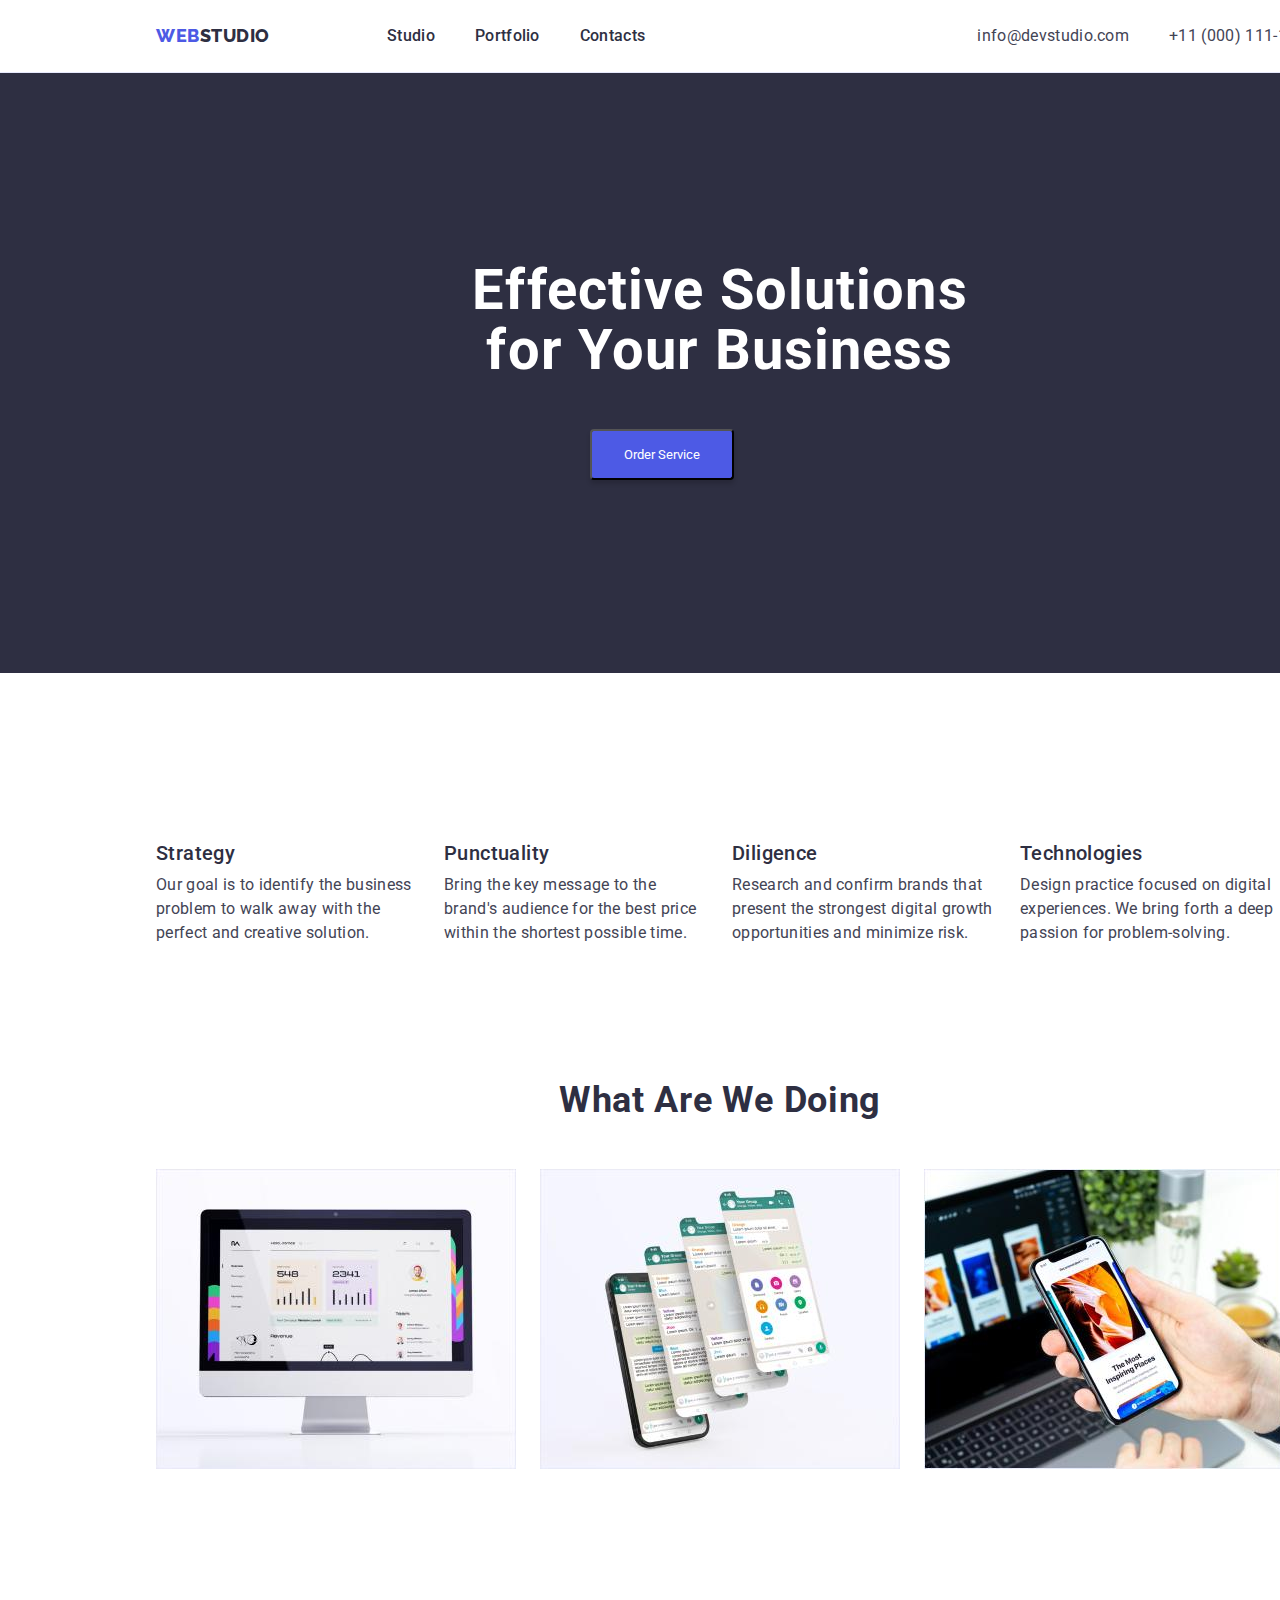
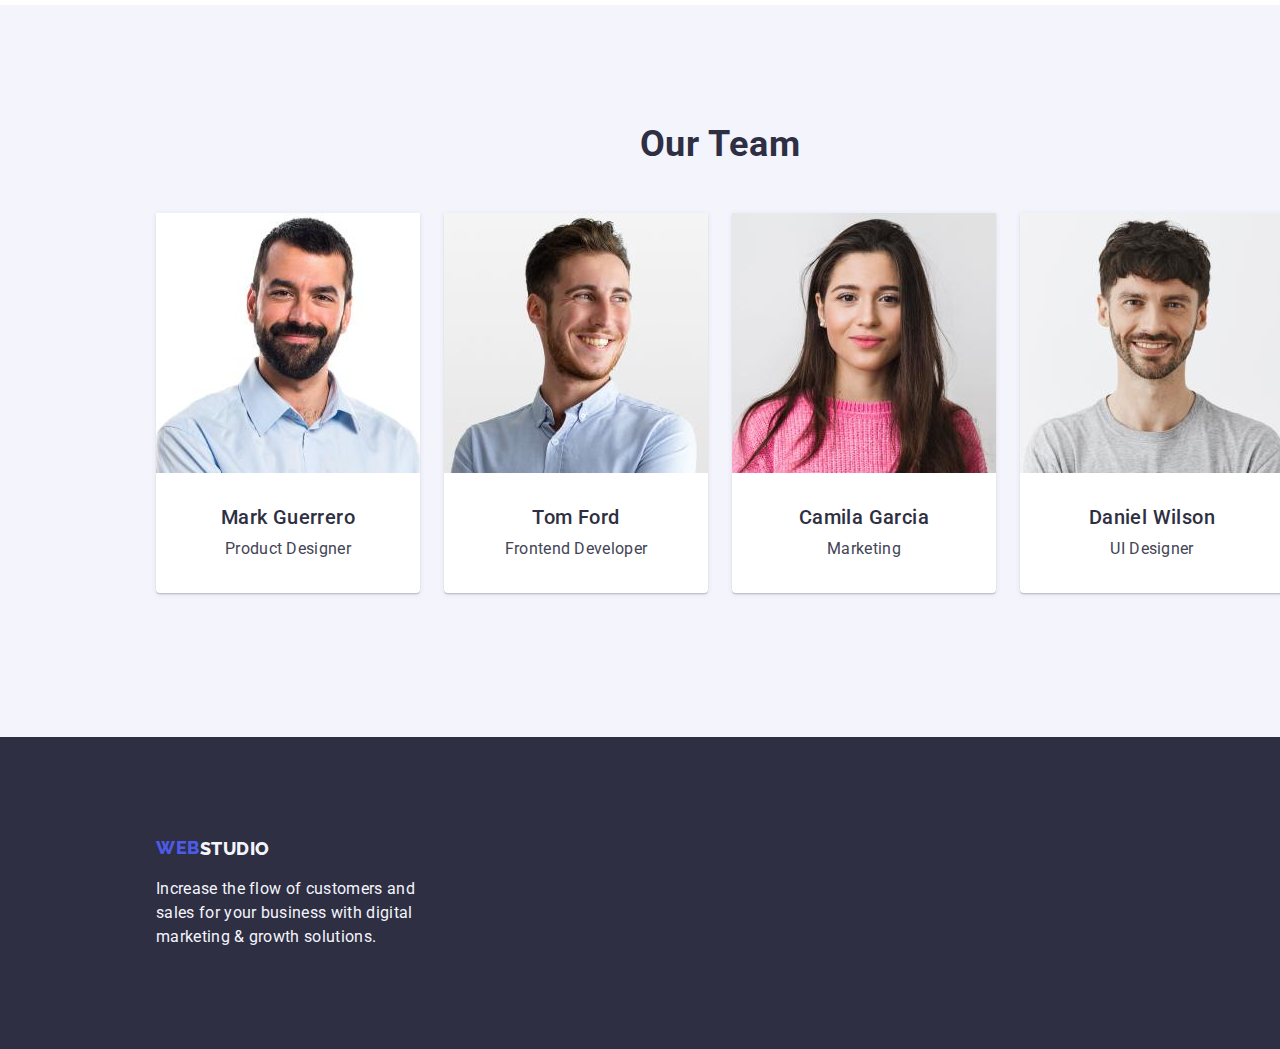
==== index.html @ ba032833 "Initial commit" ====
<!DOCTYPE html>
<html lang="en">
  <head>
    <meta charset="UTF-8" />
    <meta name="viewport" content="width=device-width, initial-scale=1.0" />
    <title>Homework #3</title>
    <!-- FONTS -->
    <link rel="preconnect" href="https://fonts.googleapis.com" />
    <link rel="preconnect" href="https://fonts.gstatic.com" crossorigin />
    <link
      href="https://fonts.googleapis.com/css2?family=Raleway:wght@800&family=Roboto:wght@400;500;700;900&display=swap"
      rel="stylesheet"
    />
    <!-- CSS -->
    <link rel="stylesheet" href="./css/styles.css" />
    <!-- MODERN-NORMALIZE CSS -->
    <link
      rel="stylesheet"
      href="node_modules/modern-normalize/modern-normalize.css"
    />
  </head>
  <body>
    <header class="header">
      <div class="container header-container">
        <!-- LOGO -->
        <a class="header-logo link" href="./"
          ><span class="logo-web">WEB</span>STUDIO</a
        >

        <nav class="header-navigation">
          <!-- Menu Links -->
          <ul class="header-list list">
            <li class="header-item item">
              <a class="header-link link" href="./">Studio</a>
            </li>
            <li class="header-item item">
              <a class="header-link link" href="./portfolio.html">Portfolio</a>
            </li>
            <li class="header-item item">
              <a class="header-link link" href="">Contacts</a>
            </li>
          </ul>
        </nav>
        <!--  -->
        <ul class="header-ctas-list list">
          <li class="header-ctas-item item">
            <a class="header-ctas-link link" href="mailto:info@devstudio.com"
              >info@devstudio.com</a
            >
          </li>
          <li class="header-ctas-item item">
            <a class="header-ctas-link link" href="tel:+110001111111"
              >+11 (000) 111-11-11</a
            >
          </li>
        </ul>
      </div>
    </header>

    <main>
      <!-- Hero Section -->
      <section class="section">
        <div class="container hero-container">
          <h1 class="hero-section-title">
            Effective Solutions <br />for Your Business
          </h1>
          <button type="button" class="hero-btn button">Order Service</button>
        </div>
      </section>

      <!-- Benefits Section -->
      <section class="section">
        <div class="container hero-benefit-container">
          <ul class="hero-list list">
            <li class="hero-benefit-item item">
              <h3>Strategy</h3>
              <p>
                Our goal is to identify the business problem to walk away with
                the perfect and creative solution.
              </p>
            </li>
            <li class="hero-benefit-item item">
              <h3>Punctuality</h3>
              <p>
                Bring the key message to the brand's audience for the best price
                within the shortest possible time.
              </p>
            </li>
            <li class="hero-benefit-item item">
              <h3>Diligence</h3>
              <p>
                Research and confirm brands that present the strongest digital
                growth opportunities and minimize risk.
              </p>
            </li>
            <li class="hero-benefit-item item">
              <h3>Technologies</h3>
              <p>
                Design practice focused on digital experiences. We bring forth a
                deep passion for problem-solving.
              </p>
            </li>
          </ul>
        </div>
      </section>

      <!-- What we do section -->
      <section class="section">
        <div class="container wwd-container">
          <h2>What are we doing</h2>
          <ul class="hero-list list">
            <li class="wwd-item item">
              <img src="./images/img-1.jpg" alt="Computer" width="360" />
            </li>
            <li class="wwd-item item">
              <img src="./images/img-2.jpg" alt="Phone" width="360" />
            </li>
            <li class="wwd-item item">
              <img src="./images/img-3.jpg" alt="Interesting" width="360" />
            </li>
          </ul>
        </div>
      </section>

      <section class="section our-team">
        <div class="container ot-container">
          <h2>Our Team</h2>
          <ul class="hero-list list">
            <li class="ot-item item">
              <img src="./images/img-t1.jpg" alt="Mark" />
              <div class="ot-item-card-content">
                <h3>Mark Guerrero</h3>
                <p>Product Designer</p>
              </div>
            </li>
            <li class="ot-item item">
              <img src="./images/img-t2.jpg" alt="Tom Ford" />
              <div class="ot-item-card-content">
                <h3>Tom Ford</h3>
                <p>Frontend Developer</p>
              </div>
            </li>
            <li class="ot-item item">
              <img src="./images/img-t3.jpg" alt="Camila Garcia" />
              <div class="ot-item-card-content">
                <h3>Camila Garcia</h3>
                <p>Marketing</p>
              </div>
            </li>
            <li class="ot-item item">
              <img src="./images/img-t4.jpg" alt="Daniel Wilson" />
              <div class="ot-item-card-content">
                <h3>Daniel Wilson</h3>
                <p>UI Designer</p>
              </div>
            </li>
          </ul>
        </div>
      </section>
    </main>

    <footer>
      <div class="container footer-container">
        <a class="footer-logo link" href="./"
          ><span class="logo-web">WEB</span>STUDIO</a
        >
        <p>
          Increase the flow of customers and <br />sales for your business with
          digital <br />marketing & growth solutions.
        </p>
      </div>
    </footer>
  </body>
</html>
---- css/styles.css ----
:root {
    --WHITE: #FFF;
    --IRIS: #4D5AE5;
    --NAVY-BLUE: #2E2F42;
    --SLATE: #434455;
    --CLOUD: #F4F4FD;
    --CORNFLOWER: #E7E9FC;
    --OCEAN: #404BBF;
}

p,
h1,
h2,
h3,
section {
    margin: 0;
}

/* ul,
li {
    margin: 0;
    padding: 0;
}  */

img {
    display: block;
}

body {
    font-family: "Roboto", sans-serif;
    width: 1440px;
    margin: auto;
}

/* General Styles */
.container {
    width: 1440px;
    margin: auto;
}

.list {
    list-style: none;
    padding-left: 0;
    display: flex;
    gap: 40px;
    justify-content: center;

}
.button{
    cursor: pointer;
}

.link {
    text-decoration: none;
    display: flex;
}

.logo-web {
    color: var(--IRIS);
    font-family: "Raleway", sans-serif;
    font-size: 18px;
    font-style: normal;
    font-weight: 800;
    line-height: 116.667%;
    /* 116.667% */
    letter-spacing: 0.54px;
    text-transform: uppercase;
}

h2 {
    color: var(--NAVY-BLUE);
    text-align: center;
    /* Header 2 */
    font-family: Roboto;
    font-size: 36px;
    font-style: normal;
    font-weight: 700;
    line-height: 111.111%;
    /* 111.111% */
    letter-spacing: 0.72px;
    text-transform: capitalize;
}

h3 {
    margin: 0px;
    color: var(--NAVY-BLUE);
    /* Header 3 */
    font-family: Roboto;
    font-size: 20px;
    font-style: normal;
    font-weight: 500;
    line-height: 120%;
    /* 120% */
    letter-spacing: 0.4px;

}

p {
    margin: 0px;
    color: var(--SLATE);
    /* Body */
    font-family: Roboto;
    font-size: 16px;
    font-style: normal;
    font-weight: 400;
    line-height: 150%;
    /* 150% */
    letter-spacing: 0.32px;

}

.section {
    padding-bottom: 120px;
}

/* End of General Styles */

/* HEADER SECTION */
.header-container {
    border-bottom: 1px solid var(--CORNFLOWER);
    background: var(--WHITE);
    display: flex;
    height: 72px;
    gap: 40px;
    align-items: center;
    flex-shrink: 0;

}


.header-logo {
    color: var(--NAVY-BLUE);
    font-family: "Raleway", sans-serif;
    font-size: 18px;
    font-style: normal;
    font-weight: 800;
    line-height: 116.667%;
    /* 116.667% */
    letter-spacing: 0.54px;
    text-transform: uppercase;
    padding-left: 156px;
    justify-content: flex-start;
    width: 115px;
    align-items: center;
    border-radius: 4px;
}

.header-navigation {
    display: flex;
    align-items: flex-start;
    padding-left: 76px;
}


.header-link {
    color: var(--NAVY-BLUE);
    /* Body Medium */
    font-family: inherit;
    font-size: 16px;
    font-style: normal;
    font-weight: 500;
    line-height: 150%;
    /* 150% */
    letter-spacing: 0.32px;
}

.header-link:hover {
    color: var(--IRIS);
}

.header-ctas-list {
    padding-left: 292px;
}

.header-ctas-link {
    color: var(--SLATE);
    /* Body */
    font-family: inherit;
    font-size: 16px;
    font-style: normal;
    font-weight: 400;
    line-height: 150%;
    /* 150% */
    letter-spacing: 0.32px;
}

.header-ctas-link:hover {
    color: var(--IRIS);
}

/* END OF HEADER SECTION */

/* HERO SECTION  */
.hero-container {
    background: var(--NAVY-BLUE);
    height: 600px;
    flex-shrink: 0;
}

.hero-btn {
    display: inline-flex;
    padding: 16px 32px;
    align-items: flex-start;
    gap: 10px;
    font-family: inherit;
    border-radius: 4px;
    background: var(--IRIS);
    color: var(--WHITE);
    box-shadow: 0px 4px 4px 0px rgba(0, 0, 0, 0.15);
    position: absolute;
    margin-left: -50px;
    left: 50%;
}

.hero-btn:hover {
    background-color: var(--WHITE);
    color: var(--IRIS);

}

.hero-section-title {
    color: var(--WHITE);
    text-align: center;
    /* Header 1 */
    font-family: inherit;
    font-size: 56px;
    font-style: normal;
    font-weight: 700;
    line-height: 107.143%;
    /* 107.143% */
    letter-spacing: 1.12px;
    padding-top: 188px;
    padding-bottom: 48px;
}

.hero-list {
    gap: 24px;
    padding-top: 32px;
}

.hero-benefit-item {
    display: flex;
    width: 264px;
    flex-direction: column;
    align-items: flex-start;
    gap: 8px;
}

.wwd-item {
    display: inline-flex;
    flex-direction: column;
    align-items: flex-start;
}

.our-team {
    height: 492px;
    padding-top: 120px;
    padding-bottom: 120px;
    text-align: center;
    background: var(--CLOUD);
}

.ot h2 {
    padding-top: 32px;
}

.ot-container {
    padding-bottom: 0px;
}

.ot-item {
    display: inline-flex;
    padding-bottom: 32px;
    flex-direction: column;
    justify-content: center;
    align-items: center;
    gap: 32px;
    border-radius: 0px 0px 4px 4px;
    background: var(--WHITE, #FFF);
    box-shadow: 0px 2px 1px 0px rgba(46, 47, 66, 0.08), 0px 1px 1px 0px rgba(46, 47, 66, 0.16), 0px 1px 6px 0px rgba(46, 47, 66, 0.08);
}

.ot-item-card-content {
    display: flex;
    width: 232px;
    flex-direction: column;
    justify-content: center;
    align-items: center;
    gap: 8px;
}


/* END OF HERO SECTION */

/* PORTFOLIO SECTION  */
.portfolio-btn-filter {
    border-radius: 4px;
    border: 1px solid var(--CORNFLOWER);
    background: var(--CLOUD);
    color: var(--IRIS);
}

.active {
    background: var(--IRIS);
    color: var(--CLOUD);
}

.portfolio-filter {
    display: inline-flex;
    padding-top: 96px;
    padding-left: 427px;
    padding-bottom: 72px;
}

.portfolio-btn-filter {
    border-radius: 4px;
    border: 1px solid var(--CORNFLOWER, #e7e9fc);
    background: var(--CLOUD, #f4f4fd);
    display: flex;
    padding: 12px 24px;
    justify-content: center;
    align-items: center;
    color: var(--IRIS, #4d5ae5);
    text-align: center;
    margin-right: 24px;
}

.portfolio-btn-filter:hover,
.active {
    border-radius: 4px;
    border: 1px solid var(--CORNFLOWER);
    background: var(--IRIS);
    color: var(--CLOUD);
}

.active:hover {
    background: var(--CLOUD);
    color: var(--IRIS);
}

.portfolio-images {
    width: 1440px;
    display: flex;

}

.portfolio-images h3 {
    margin: 0px;
    padding-top: 32px;
    padding-left: 16px;
}

.portfolio-images p {
    margin: 0px;
    padding-top: 8px;
    padding-left: 16px;
    padding-bottom: 32px;
}

.portfolio-list {
    display: flex;
    flex-wrap: wrap;
    gap: inherit;
}

.portfolio-item {
    background-color: #ffffff;
    margin-right: 24px;
    border: 1px solid #e7e9fc;
    width: 360px;
    height: 420px;
}

.portfolio-item:nth-of-type(3n + 1) {
    margin-bottom: 48px;
}

/* END OF PORTFOLIO SECTION */

/* CONTACTS SECTION  */

/* END OF CONTACTS SECTION */


/* FOOTER */
.footer-container {
    background: var(--NAVY-BLUE);
    height: 312px;
    flex-shrink: 0;
}

.footer-logo {
    padding-top: 101.5px;
    padding-left: 156px;
    text-decoration: none;
    color: var(--CLOUD, #f4f4fd);
    font-family: Raleway;
    font-size: 18px;
    font-weight: 800;
    line-height: 21px;
    letter-spacing: 0.54px;
    text-transform: uppercase;
}

footer p {
    color: var(--CLOUD);
    line-height: 150%;
    /* 150% */
    padding-top: 17.5px;
    width: 264px;
    padding-left: 156px;
    /* 
    line-height: 1;
    1 = 16px 
    1.5 = 24px
    */
    letter-spacing: 0.32px;
}


/* END OF FOOTER */
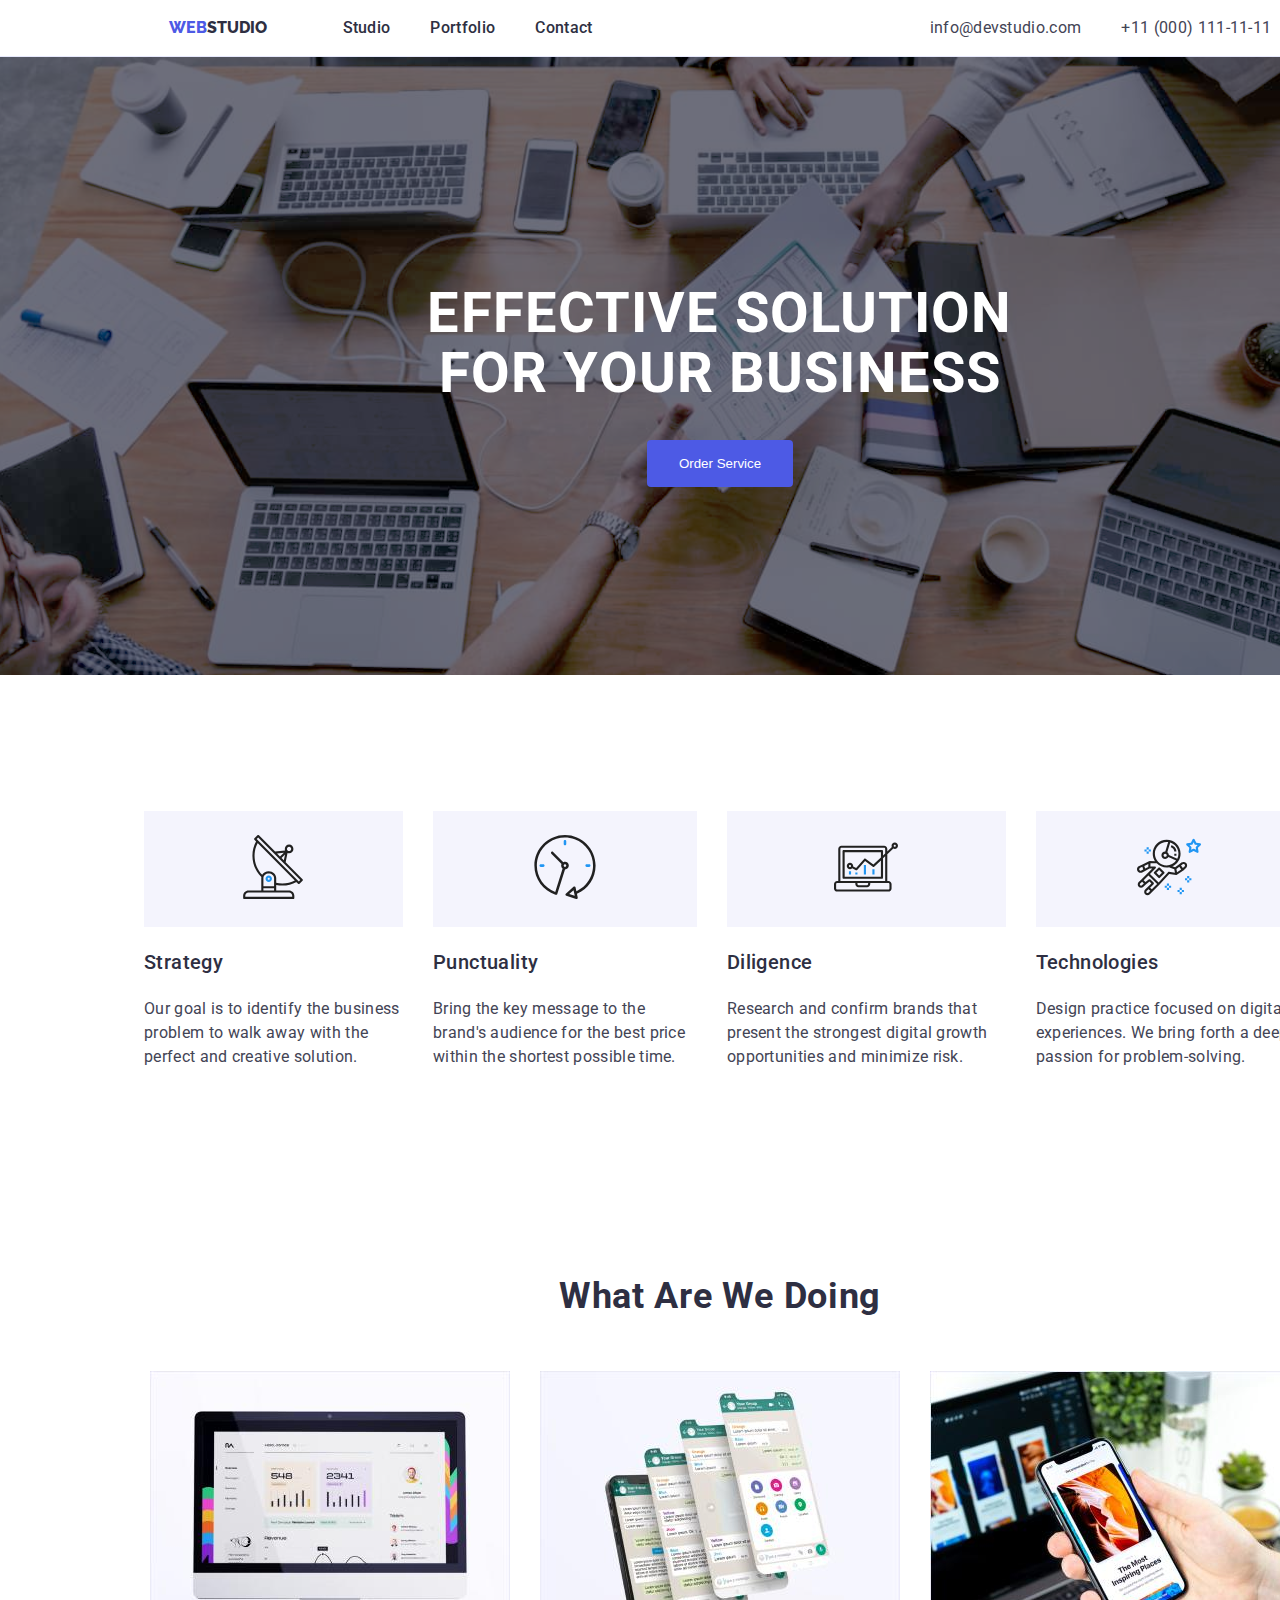
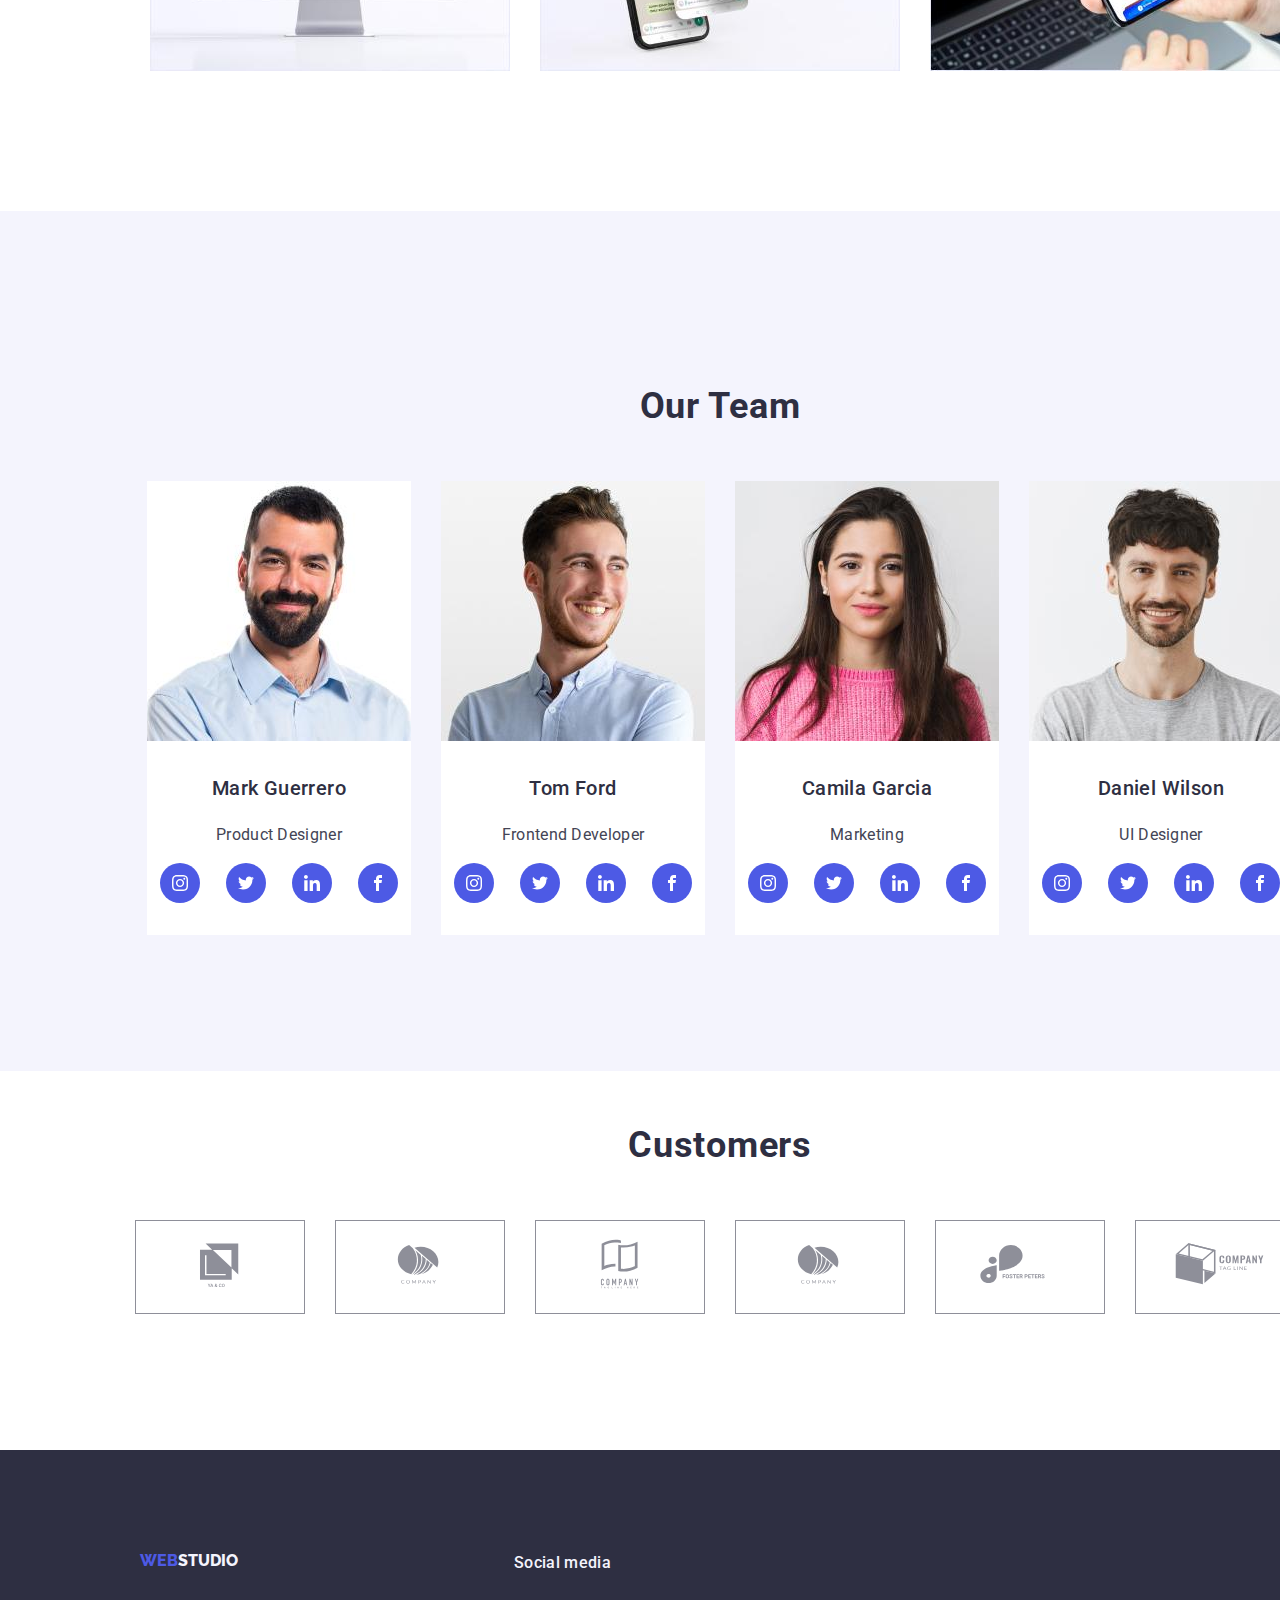
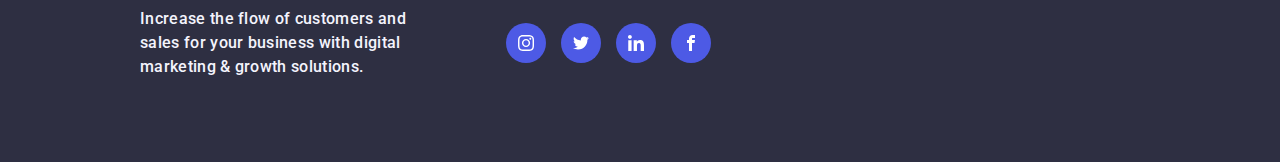
==== commit 095268cd: "homework#4" ====
--- a/index.html
+++ b/index.html
@@ -3,7 +3,7 @@
   <head>
     <meta charset="UTF-8" />
     <meta name="viewport" content="width=device-width, initial-scale=1.0" />
-    <title>Homework #3</title>
+    <title>Homework #4</title>
     <!-- FONTS -->
     <link rel="preconnect" href="https://fonts.googleapis.com" />
     <link rel="preconnect" href="https://fonts.gstatic.com" crossorigin />
@@ -20,155 +20,333 @@
     />
   </head>
   <body>
-    <header class="header">
-      <div class="container header-container">
-        <!-- LOGO -->
-        <a class="header-logo link" href="./"
-          ><span class="logo-web">WEB</span>STUDIO</a
-        >
-
-        <nav class="header-navigation">
-          <!-- Menu Links -->
-          <ul class="header-list list">
-            <li class="header-item item">
-              <a class="header-link link" href="./">Studio</a>
-            </li>
-            <li class="header-item item">
-              <a class="header-link link" href="./portfolio.html">Portfolio</a>
-            </li>
-            <li class="header-item item">
-              <a class="header-link link" href="">Contacts</a>
+    <header class="d-flex header">
+      <div class="d-flex">
+        <a href="./" class="logo link">
+          <span class="logo-web">Web</span
+          ><span class="logo-studio-nav">studio</span>
+        </a>
+        <nav>
+          <ul class="list">
+            <li>
+              <a href="./" class="link nav-link">Studio</a>
+            </li>
+            <li>
+              <a href="./portfolio.html" class="link nav-link">Portfolio</a>
+            </li>
+            <li>
+              <a href="" class="link nav-link">Contact</a>
             </li>
           </ul>
         </nav>
-        <!--  -->
-        <ul class="header-ctas-list list">
-          <li class="header-ctas-item item">
-            <a class="header-ctas-link link" href="mailto:info@devstudio.com"
-              >info@devstudio.com</a
-            >
-          </li>
-          <li class="header-ctas-item item">
-            <a class="header-ctas-link link" href="tel:+110001111111"
-              >+11 (000) 111-11-11</a
-            >
+      </div>
+      <ul class="list">
+        <li>
+          <a href="mailto:info@devstudio.com" class="link contacts"
+            >info@devstudio.com
+          </a>
+        </li>
+        <li>
+          <a href="tel:+110001111111" class="link contacts"
+            >+11 (000) 111-11-11
+          </a>
+        </li>
+      </ul>
+    </header>
+
+    <main>
+      <section class="hero bg-dark">
+        <h1 class="hero-text">
+          Effective Solution<br />
+          for Your Business
+        </h1>
+        <button type="button" class="hero-btn button">Order Service</button>
+      </section>
+
+      <section class="about section">
+        <ul class="list">
+          <li>
+            <div class="about-icon">
+              <svg class="about-iconsvg">
+                <use href="./images/icons.svg#antenna-1"></use>
+              </svg>
+            </div>
+            <h3>Strategy</h3>
+            <p class="p-dark">
+              Our goal is to identify the business problem to walk away with the
+              perfect and creative solution.
+            </p>
+          </li>
+          <li>
+            <div class="about-icon">
+              <svg class="about-iconsvg">
+                <use href="./images/icons.svg#clock-1"></use>
+              </svg>
+            </div>
+            <h3>Punctuality</h3>
+            <p class="p-dark">
+              Bring the key message to the brand's audience for the best price
+              within the shortest possible time.
+            </p>
+          </li>
+          <li>
+            <div class="about-icon">
+              <svg class="about-iconsvg">
+                <use href="./images/icons.svg#diagram-1"></use>
+              </svg>
+            </div>
+            <h3>Diligence</h3>
+            <p class="p-dark">
+              Research and confirm brands that present the strongest digital
+              growth opportunities and minimize risk.
+            </p>
+          </li>
+          <li>
+            <div class="about-icon">
+              <svg class="about-iconsvg">
+                <use href="./images/icons.svg#astronaut-1"></use>
+              </svg>
+            </div>
+            <h3>Technologies</h3>
+            <p class="p-dark">
+              Design practice focused on digital experiences. We bring forth a
+              deep passion for problem-solving.
+            </p>
           </li>
         </ul>
-      </div>
-    </header>
-
-    <main>
-      <!-- Hero Section -->
-      <section class="section">
-        <div class="container hero-container">
-          <h1 class="hero-section-title">
-            Effective Solutions <br />for Your Business
-          </h1>
-          <button type="button" class="hero-btn button">Order Service</button>
-        </div>
-      </section>
-
-      <!-- Benefits Section -->
-      <section class="section">
-        <div class="container hero-benefit-container">
-          <ul class="hero-list list">
-            <li class="hero-benefit-item item">
-              <h3>Strategy</h3>
-              <p>
-                Our goal is to identify the business problem to walk away with
-                the perfect and creative solution.
-              </p>
-            </li>
-            <li class="hero-benefit-item item">
-              <h3>Punctuality</h3>
-              <p>
-                Bring the key message to the brand's audience for the best price
-                within the shortest possible time.
-              </p>
-            </li>
-            <li class="hero-benefit-item item">
-              <h3>Diligence</h3>
-              <p>
-                Research and confirm brands that present the strongest digital
-                growth opportunities and minimize risk.
-              </p>
-            </li>
-            <li class="hero-benefit-item item">
-              <h3>Technologies</h3>
-              <p>
-                Design practice focused on digital experiences. We bring forth a
-                deep passion for problem-solving.
-              </p>
+      </section>
+      <section class="section what-we-do">
+        <h2 class="section-title">what are we doing</h2>
+        <ul class="list">
+          <li>
+            <img src="images/img-1.jpg" alt="Computer" />
+          </li>
+          <li>
+            <img src="images/img-2.jpg" alt="WhatsApp" />
+          </li>
+          <li>
+            <img src="images/img-3.jpg" alt="Phone " />
+          </li>
+        </ul>
+      </section>
+
+      <section class="team section">
+        <h2 class="section-title">Our Team</h2>
+        <ul class="list">
+          <li>
+            <img src="images/img-t1.jpg" alt="Mark Guerrero" />
+            <div class="team-caption">
+              <h3 class="team-name">Mark Guerrero</h3>
+              <p class="p-dark">Product Designer</p>
+              <div class="team-socials">
+                <a class="socials-icon">
+                  <svg class="social-iconsvg button">
+                    <use href="./images/icons.svg#instagram-2"></use>
+                  </svg>
+                </a>
+                <a class="socials-icon">
+                  <svg class="social-iconsvg button">
+                    <use href="./images/icons.svg#twitter-1"></use>
+                  </svg>
+                </a>
+                <a class="socials-icon">
+                  <svg class="social-iconsvg button">
+                    <use href="./images/icons.svg#linkedin-1"></use>
+                  </svg>
+                </a>
+                <a class="socials-icon">
+                  <svg class="social-iconsvg button">
+                    <use href="./images/icons.svg#facebook"></use>
+                  </svg>
+                </a>
+              </div>
+            </div>
+          </li>
+          <li>
+            <img src="images/img-t2.jpg" alt="Tom Ford" />
+            <div class="team-caption">
+              <h3 class="team-name">Tom Ford</h3>
+              <p class="p-dark">Frontend Developer</p>
+              <div class="team-socials">
+                <a class="socials-icon">
+                  <svg class="social-iconsvg button">
+                    <use href="./images/icons.svg#instagram-2"></use>
+                  </svg>
+                </a>
+                <a class="socials-icon">
+                  <svg class="social-iconsvg button">
+                    <use href="./images/icons.svg#twitter-1"></use>
+                  </svg>
+                </a>
+                <a class="socials-icon">
+                  <svg class="social-iconsvg button">
+                    <use href="./images/icons.svg#linkedin-1"></use>
+                  </svg>
+                </a>
+                <a class="socials-icon">
+                  <svg class="social-iconsvg button">
+                    <use href="./images/icons.svg#facebook"></use>
+                  </svg>
+                </a>
+              </div>
+            </div>
+          </li>
+          <li>
+            <img src="images/img-t3.jpg" alt="Camila Garcia" />
+            <div class="team-caption">
+              <h3 class="team-name">Camila Garcia</h3>
+              <p class="p-dark">Marketing</p>
+              <div class="team-socials">
+                <a class="socials-icon">
+                  <svg class="social-iconsvg button">
+                    <use href="./images/icons.svg#instagram-2"></use>
+                  </svg>
+                </a>
+                <a class="socials-icon">
+                  <svg class="social-iconsvg button">
+                    <use href="./images/icons.svg#twitter-1"></use>
+                  </svg>
+                </a>
+                <a class="socials-icon">
+                  <svg class="social-iconsvg button">
+                    <use href="./images/icons.svg#linkedin-1"></use>
+                  </svg>
+                </a>
+                <a class="socials-icon">
+                  <svg class="social-iconsvg button">
+                    <use href="./images/icons.svg#facebook"></use>
+                  </svg>
+                </a>
+              </div>
+            </div>
+          </li>
+          <li>
+            <img src="images/img-t4.jpg" alt="Daniel Wilson" />
+            <div class="team-caption">
+              <h3 class="team-name">Daniel Wilson</h3>
+              <p class="p-dark">UI Designer</p>
+              <div class="team-socials">
+                <a class="socials-icon">
+                  <svg class="social-iconsvg button">
+                    <use href="./images/icons.svg#instagram-2"></use>
+                  </svg>
+                </a>
+                <a class="socials-icon">
+                  <svg class="social-iconsvg button">
+                    <use href="./images/icons.svg#twitter-1"></use>
+                  </svg>
+                </a>
+                <a class="socials-icon">
+                  <svg class="social-iconsvg button">
+                    <use href="./images/icons.svg#linkedin-1"></use>
+                  </svg>
+                </a>
+                <a class="socials-icon">
+                  <svg class="social-iconsvg button">
+                    <use href="./images/icons.svg#facebook"></use>
+                  </svg>
+                </a>
+              </div>
+            </div>
+          </li>
+        </ul>
+      </section>
+
+      <section class="customers section">
+        <h2 class="section-title">Customers</h2>
+        <ul class="list">
+          <li class="customer-icon">
+            <a href="#">
+              <svg width="104" height="56">
+                <use href="./images/icons.svg#Logo-1"></use>
+              </svg>
+            </a>
+          </li>
+          <li class="customer-icon">
+            <a href="#">
+              <svg width="104" height="56">
+                <use href="./images/icons.svg#Logo-2"></use>
+              </svg>
+            </a>
+          </li>
+          <li class="customer-icon">
+            <a href="#">
+              <svg width="104" height="56">
+                <use href="./images/icons.svg#Logo-3"></use>
+              </svg>
+            </a>
+          </li>
+          <li class="customer-icon">
+            <a href="#">
+              <svg width="104" height="56">
+                <use href="./images/icons.svg#Logo-4"></use>
+              </svg>
+            </a>
+          </li>
+          <li class="customer-icon">
+            <a href="#">
+              <svg width="104" height="56">
+                <use href="./images/icons.svg#Logo-5"></use>
+              </svg>
+            </a>
+          </li>
+          <li class="customer-icon">
+            <a href="#">
+              <svg width="104" height="56">
+                <use href="./images/icons.svg#Logo-6"></use>
+              </svg>
+            </a>
+          </li>
+        </ul>
+      </section>
+    </main>
+    <footer class="bg-dark footer">
+      <ul class="list footer-line1">
+        <li>
+          <a href="./" class="logo link">
+            <span class="logo-web">Web</span
+            ><span class="logo-studio-footer">studio</span>
+          </a>
+        </li>
+        <li class="footer-text">Social media</li>
+      </ul>
+      <ul class="list footer-line2">
+        <li>
+          <p class="footer-text">
+
+            Increase the flow of customers and <br />
+            sales for your business with digital <br />
+            marketing & growth solutions.
+          </p>
+        </li>
+        <li class="footer-icons">
+          <ul class="list footer-iconsvg">
+            <li>
+              <a class="socials-icon">
+                <svg class="social-iconsvg button">
+                  <use href="./images/icons.svg#instagram-2"></use>
+                </svg>
+              </a>
+            </li>
+              <a class="socials-icon">
+                <svg class="social-iconsvg button">
+                  <use href="./images/icons.svg#twitter-1"></use>
+                </svg>
+              </a>
+              <a class="socials-icon">
+                <svg class="social-iconsvg button">
+                  <use href="./images/icons.svg#linkedin-1"></use>
+                </svg>
+              </a>
+              <a class="socials-icon">
+                <svg class="social-iconsvg button">
+                  <use href="./images/icons.svg#facebook"></use>
+                </svg>
+              </a>
             </li>
           </ul>
-        </div>
-      </section>
-
-      <!-- What we do section -->
-      <section class="section">
-        <div class="container wwd-container">
-          <h2>What are we doing</h2>
-          <ul class="hero-list list">
-            <li class="wwd-item item">
-              <img src="./images/img-1.jpg" alt="Computer" width="360" />
-            </li>
-            <li class="wwd-item item">
-              <img src="./images/img-2.jpg" alt="Phone" width="360" />
-            </li>
-            <li class="wwd-item item">
-              <img src="./images/img-3.jpg" alt="Interesting" width="360" />
-            </li>
-          </ul>
-        </div>
-      </section>
-
-      <section class="section our-team">
-        <div class="container ot-container">
-          <h2>Our Team</h2>
-          <ul class="hero-list list">
-            <li class="ot-item item">
-              <img src="./images/img-t1.jpg" alt="Mark" />
-              <div class="ot-item-card-content">
-                <h3>Mark Guerrero</h3>
-                <p>Product Designer</p>
-              </div>
-            </li>
-            <li class="ot-item item">
-              <img src="./images/img-t2.jpg" alt="Tom Ford" />
-              <div class="ot-item-card-content">
-                <h3>Tom Ford</h3>
-                <p>Frontend Developer</p>
-              </div>
-            </li>
-            <li class="ot-item item">
-              <img src="./images/img-t3.jpg" alt="Camila Garcia" />
-              <div class="ot-item-card-content">
-                <h3>Camila Garcia</h3>
-                <p>Marketing</p>
-              </div>
-            </li>
-            <li class="ot-item item">
-              <img src="./images/img-t4.jpg" alt="Daniel Wilson" />
-              <div class="ot-item-card-content">
-                <h3>Daniel Wilson</h3>
-                <p>UI Designer</p>
-              </div>
-            </li>
-          </ul>
-        </div>
-      </section>
-    </main>
-
-    <footer>
-      <div class="container footer-container">
-        <a class="footer-logo link" href="./"
-          ><span class="logo-web">WEB</span>STUDIO</a
-        >
-        <p>
-          Increase the flow of customers and <br />sales for your business with
-          digital <br />marketing & growth solutions.
-        </p>
-      </div>
+        </li>
+      </ul>
     </footer>
   </body>
 </html>
--- a/css/styles.css
+++ b/css/styles.css
@@ -1,29 +1,13 @@
 :root {
-    --WHITE: #FFF;
-    --IRIS: #4D5AE5;
-    --NAVY-BLUE: #2E2F42;
-    --SLATE: #434455;
-    --CLOUD: #F4F4FD;
-    --CORNFLOWER: #E7E9FC;
-    --OCEAN: #404BBF;
-}
-
-p,
-h1,
-h2,
-h3,
-section {
-    margin: 0;
-}
-
-/* ul,
-li {
-    margin: 0;
-    padding: 0;
-}  */
-
-img {
-    display: block;
+    --iris: #4d5ae5;
+    --navyblue: #2e2f42;
+    --ocean: #404bbf;
+    --white: #fff;
+    --slate: #434455;
+    --cornflower: #e7e9fc;
+    --cloud: #f4f4fd;
+    --grey: #2E2F42B2;
+    --lightgreen: #31d0aa;
 }
 
 body {
@@ -32,295 +16,325 @@
     margin: auto;
 }
 
-/* General Styles */
-.container {
-    width: 1440px;
-    margin: auto;
-}
-
+/*GENERAL STYLING*/
 .list {
     list-style: none;
     padding-left: 0;
     display: flex;
-    gap: 40px;
-    justify-content: center;
-
+    justify-content: center;
+    gap: 30px;
 }
 .button{
     cursor: pointer;
 }
 
+.bg-dark {
+    background-color: var(--navyblue);
+}
+
+.logo {
+    text-transform: uppercase;
+    font-family: "Raleway";
+    font-weight: 800;
+    line-height: 1.3;
+}
+
+
+.logo .logo-web:hover {
+    color: var(--lightgreen);
+}
+
+.logo-web {
+    color: var(--iris);
+}
+
+
 .link {
     text-decoration: none;
-    display: flex;
-}
-
-.logo-web {
-    color: var(--IRIS);
-    font-family: "Raleway", sans-serif;
-    font-size: 18px;
-    font-style: normal;
-    font-weight: 800;
-    line-height: 116.667%;
-    /* 116.667% */
-    letter-spacing: 0.54px;
-    text-transform: uppercase;
-}
-
-h2 {
-    color: var(--NAVY-BLUE);
-    text-align: center;
-    /* Header 2 */
-    font-family: Roboto;
+}
+
+.section-title {
+    color: var(--navyblue);
+    text-align: center;
     font-size: 36px;
-    font-style: normal;
     font-weight: 700;
-    line-height: 111.111%;
+    line-height: 2.5;
     /* 111.111% */
     letter-spacing: 0.72px;
     text-transform: capitalize;
 }
 
-h3 {
-    margin: 0px;
-    color: var(--NAVY-BLUE);
-    /* Header 3 */
-    font-family: Roboto;
+.p-dark {
+    color: var(--slate);
+    line-height: 1.5;
+    /* 150% */
+    letter-spacing: 0.32px;
+}
+
+.about h3,
+.team h3,
+.projects h3 {
+    color: var(--navyblue);
     font-size: 20px;
-    font-style: normal;
     font-weight: 500;
-    line-height: 120%;
+    line-height: 1.5;
     /* 120% */
     letter-spacing: 0.4px;
-
-}
-
-p {
-    margin: 0px;
-    color: var(--SLATE);
-    /* Body */
-    font-family: Roboto;
-    font-size: 16px;
-    font-style: normal;
-    font-weight: 400;
-    line-height: 150%;
+}
+
+.container {
+    width: 1440px;
+}
+
+.d-flex {
+    display: flex;
+    justify-content: center;
+   
+}
+
+.section {
+    padding-top: 120px;
+    padding-bottom: 120px;
+}
+
+.what-we-do ul,
+.about ul,
+.team ul {
+    justify-content: center;
+}
+.about-iconsvg{
+    width: 64px;
+    height: 64px;
+}
+.social-iconsvg {
+    width: 16px;
+    height: 16px;
+    /* fill: var(--white); */
+
+}
+
+/*END OF GENERAL STYLING*/
+
+/*HEADER STYLING*/
+.header {
+    justify-content: space-around;
+    align-items: center;
+    border-bottom: 1px solid var(--cornflower);
+    background: var(--white);
+}
+
+.header .d-flex {
+    align-items: center;
+}
+
+.header .list {
+    gap: 40px;
+}
+
+.logo {
+    margin-right: 76px;
+}
+
+.logo-studio-nav {
+    color: var(--navyblue);
+}
+
+.nav-link {
+    font-weight: 500;
+    line-height: 1.5;
     /* 150% */
     letter-spacing: 0.32px;
-
-}
-
-.section {
-    padding-bottom: 120px;
-}
-
-/* End of General Styles */
-
-/* HEADER SECTION */
-.header-container {
-    border-bottom: 1px solid var(--CORNFLOWER);
-    background: var(--WHITE);
-    display: flex;
-    height: 72px;
-    gap: 40px;
-    align-items: center;
-    flex-shrink: 0;
-
-}
-
-
-.header-logo {
-    color: var(--NAVY-BLUE);
-    font-family: "Raleway", sans-serif;
-    font-size: 18px;
-    font-style: normal;
-    font-weight: 800;
-    line-height: 116.667%;
-    /* 116.667% */
-    letter-spacing: 0.54px;
-    text-transform: uppercase;
-    padding-left: 156px;
-    justify-content: flex-start;
-    width: 115px;
-    align-items: center;
-    border-radius: 4px;
-}
-
-.header-navigation {
-    display: flex;
-    align-items: flex-start;
-    padding-left: 76px;
-}
-
-
-.header-link {
-    color: var(--NAVY-BLUE);
-    /* Body Medium */
-    font-family: inherit;
-    font-size: 16px;
-    font-style: normal;
-    font-weight: 500;
-    line-height: 150%;
-    /* 150% */
+    color: var(--navyblue);
+}
+
+.nav-link:hover,
+.nav-link:focus,
+.contacts:hover,
+.contacts:focus {
+    color: var(--ocean);
+}
+
+.contacts {
+    line-height: 1.5;
+    color: var(--slate);
     letter-spacing: 0.32px;
 }
 
-.header-link:hover {
-    color: var(--IRIS);
-}
-
-.header-ctas-list {
-    padding-left: 292px;
-}
-
-.header-ctas-link {
-    color: var(--SLATE);
-    /* Body */
-    font-family: inherit;
-    font-size: 16px;
-    font-style: normal;
-    font-weight: 400;
-    line-height: 150%;
-    /* 150% */
-    letter-spacing: 0.32px;
-}
-
-.header-ctas-link:hover {
-    color: var(--IRIS);
-}
-
-/* END OF HEADER SECTION */
-
-/* HERO SECTION  */
-.hero-container {
-    background: var(--NAVY-BLUE);
-    height: 600px;
-    flex-shrink: 0;
-}
-
-.hero-btn {
-    display: inline-flex;
-    padding: 16px 32px;
-    align-items: flex-start;
-    gap: 10px;
-    font-family: inherit;
-    border-radius: 4px;
-    background: var(--IRIS);
-    color: var(--WHITE);
-    box-shadow: 0px 4px 4px 0px rgba(0, 0, 0, 0.15);
-    position: absolute;
-    margin-left: -50px;
-    left: 50%;
-}
-
-.hero-btn:hover {
-    background-color: var(--WHITE);
-    color: var(--IRIS);
-
-}
-
-.hero-section-title {
-    color: var(--WHITE);
-    text-align: center;
-    /* Header 1 */
-    font-family: inherit;
+/*END OF HEADER STYLING*/
+
+/* HERO SECTION STYLING */
+
+.hero {
+    padding-top: 188px;
+    padding-bottom: 188px;
+    background: var(--grey);
+    text-align: center;
+    background-image: url("../images/people-office.jpg");
+    background-repeat: no-repeat;
+    background-position: center;
+    background-size: cover;
+    background-blend-mode: darken;
+}
+
+.hero-text {
+    color: var(--white);
+    text-align: center;
     font-size: 56px;
-    font-style: normal;
     font-weight: 700;
-    line-height: 107.143%;
+    line-height: 60px;
     /* 107.143% */
     letter-spacing: 1.12px;
-    padding-top: 188px;
-    padding-bottom: 48px;
-}
-
-.hero-list {
-    gap: 24px;
-    padding-top: 32px;
-}
-
-.hero-benefit-item {
-    display: flex;
-    width: 264px;
-    flex-direction: column;
-    align-items: flex-start;
-    gap: 8px;
-}
-
-.wwd-item {
-    display: inline-flex;
-    flex-direction: column;
-    align-items: flex-start;
-}
-
-.our-team {
-    height: 492px;
-    padding-top: 120px;
-    padding-bottom: 120px;
-    text-align: center;
-    background: var(--CLOUD);
-}
-
-.ot h2 {
-    padding-top: 32px;
-}
-
-.ot-container {
+    text-transform: uppercase;
+}
+
+.hero-btn {
+    background-color: var(--iris);
+    border: none;
+    border-radius: 4px;
+    color: var(--white);
+    padding: 16px 32px;
+}
+
+.hero-btn:hover {
+    background-color: var(--ocean);
+}
+
+/* END OF HERO SECTION STYLING */
+
+/* ABOUT STYLING */
+.about{
+    padding-left: 10%;
     padding-bottom: 0px;
-}
-
-.ot-item {
-    display: inline-flex;
-    padding-bottom: 32px;
-    flex-direction: column;
-    justify-content: center;
-    align-items: center;
-    gap: 32px;
-    border-radius: 0px 0px 4px 4px;
-    background: var(--WHITE, #FFF);
-    box-shadow: 0px 2px 1px 0px rgba(46, 47, 66, 0.08), 0px 1px 1px 0px rgba(46, 47, 66, 0.16), 0px 1px 6px 0px rgba(46, 47, 66, 0.08);
-}
-
-.ot-item-card-content {
-    display: flex;
-    width: 232px;
-    flex-direction: column;
-    justify-content: center;
-    align-items: center;
-    gap: 8px;
-}
-
-
-/* END OF HERO SECTION */
-
-/* PORTFOLIO SECTION  */
+    width: 1158px;
+}
+.about-icon {
+    padding: 24px 0;
+    text-align: center;
+    background-color: var(--cloud);
+}
+
+/* TEAM SECTION STYLING */
+.team {
+    background-color: var(--cloud);
+
+}
+
+.team-name {
+    color: var(--navyblue);
+    font-size: 20px;
+    font-weight: 500;
+    line-height: 1.5;
+    /* 120% */
+    letter-spacing: 0.4px;
+    margin-top: 0;
+}
+
+.team ul li {
+    text-align: center;
+}
+
+.team img {
+    display: block;
+}
+
+.team-caption {
+    padding: 32px 0px;
+    background-color: var(--white);
+}
+
+.team-socials {
+    display: flex;
+    justify-content: space-around;
+}
+
+.socials-icon {
+    background-color: var(--iris);
+    border-radius: 50%;
+    height: 40px;
+    width: 40px;
+    display: flex;
+    align-items: center;
+    justify-content: center;
+}
+.socials-icon:hover {
+    background-color: var(--lightgreen);
+    border-radius: 50%;
+    height: 40px;
+    width: 40px;
+    display: flex;
+    align-items: center;
+    justify-content: center;
+}
+
+.socials-icon svg {
+    fill: white;
+}
+
+/* CUSTOMERS STYLING */
+.customers{
+    padding-top: 0px;
+}
+
+.customer-icon {
+    border: 1px solid #8e8f99;
+    padding: 16px 32px;
+}
+
+.customer-icon svg {
+    fill: #8e8f99;
+}
+
+.customer-icon:hover,
+.customer-icon:focus {
+    border-color: var(--iris);
+}
+
+.customer-icon:hover svg,
+.customer-icon:focus svg {
+    fill: var(--iris);
+}
+
+/* PORTFOLIO STYLING */
+.projects ul {
+    width: 100%;
+    flex-wrap: wrap;
+}
+
+.projects li {
+    width: 360px;
+}
+
+.projects li img {
+    width: 100%;
+}
+
 .portfolio-btn-filter {
     border-radius: 4px;
-    border: 1px solid var(--CORNFLOWER);
-    background: var(--CLOUD);
-    color: var(--IRIS);
+    border: 1px solid var(--cornflower);
+    background: var(--cloud);
+    color: var(--iris);
 }
 
 .active {
-    background: var(--IRIS);
-    color: var(--CLOUD);
+    background: var(--iris);
+    color: var(--cloud);
 }
 
 .portfolio-filter {
     display: inline-flex;
-    padding-top: 96px;
     padding-left: 427px;
     padding-bottom: 72px;
 }
 
 .portfolio-btn-filter {
     border-radius: 4px;
-    border: 1px solid var(--CORNFLOWER, #e7e9fc);
-    background: var(--CLOUD, #f4f4fd);
+    border: 1px solid var(--cornflower);
+    background: var(--cloud);
     display: flex;
     padding: 12px 24px;
     justify-content: center;
     align-items: center;
-    color: var(--IRIS, #4d5ae5);
+    color: var(--iris);
     text-align: center;
     margin-right: 24px;
 }
@@ -328,94 +342,67 @@
 .portfolio-btn-filter:hover,
 .active {
     border-radius: 4px;
-    border: 1px solid var(--CORNFLOWER);
-    background: var(--IRIS);
-    color: var(--CLOUD);
+    border: 1px solid var(--cornflower);
+    background: var(--iris);
+    color: var(--cloud);
 }
 
 .active:hover {
-    background: var(--CLOUD);
-    color: var(--IRIS);
-}
-
-.portfolio-images {
-    width: 1440px;
-    display: flex;
-
-}
-
-.portfolio-images h3 {
+    background: var(--cloud);
+    color: var(--iris);
+}
+.portfolio-item{
+    background-color: var(--white);
+    margin-right: 24px;
+    border: 1px solid var(--cornflower);
     margin: 0px;
-    padding-top: 32px;
-    padding-left: 16px;
-}
-
-.portfolio-images p {
+    width: 360px;
+    height: 420px;
+    overflow: hidden;
+}
+.project-caption{
     margin: 0px;
     padding-top: 8px;
     padding-left: 16px;
     padding-bottom: 32px;
 }
 
-.portfolio-list {
-    display: flex;
-    flex-wrap: wrap;
-    gap: inherit;
-}
-
-.portfolio-item {
-    background-color: #ffffff;
-    margin-right: 24px;
-    border: 1px solid #e7e9fc;
-    width: 360px;
-    height: 420px;
-}
-
-.portfolio-item:nth-of-type(3n + 1) {
-    margin-bottom: 48px;
-}
-
-/* END OF PORTFOLIO SECTION */
-
-/* CONTACTS SECTION  */
-
-/* END OF CONTACTS SECTION */
-
-
-/* FOOTER */
-.footer-container {
-    background: var(--NAVY-BLUE);
+/*FOOTER STYLING*/
+.footer{
     height: 312px;
     flex-shrink: 0;
 }
-
-.footer-logo {
-    padding-top: 101.5px;
-    padding-left: 156px;
-    text-decoration: none;
-    color: var(--CLOUD, #f4f4fd);
-    font-family: Raleway;
-    font-size: 18px;
-    font-weight: 800;
-    line-height: 21px;
-    letter-spacing: 0.54px;
-    text-transform: uppercase;
-}
-
-footer p {
-    color: var(--CLOUD);
-    line-height: 150%;
+.logo-studio-footer {
+    color: var(--cloud);
+}
+
+.footer-text {
+    color: var(--cloud);
+    line-height: 1.5;
+    font-weight: 500;
     /* 150% */
-    padding-top: 17.5px;
-    width: 264px;
-    padding-left: 156px;
     /* 
-    line-height: 1;
-    1 = 16px 
-    1.5 = 24px
+        line-height: 1;
+        1 = 16px 
+        1.5 = 24px
     */
     letter-spacing: 0.32px;
 }
-
-
-/* END OF FOOTER */+.footer-iconsvg{
+    gap:15px;
+}
+.footer-line1{
+    padding-top: 101px;
+    padding-left: 140px;
+    justify-content: left;
+    margin:0px;
+    gap: 200px;
+}
+.footer-line2{
+    align-items: center;
+    justify-content: left;
+    padding-left: 140px;
+    gap:100px;
+}
+
+/*END OF FOOTER STYLING*/